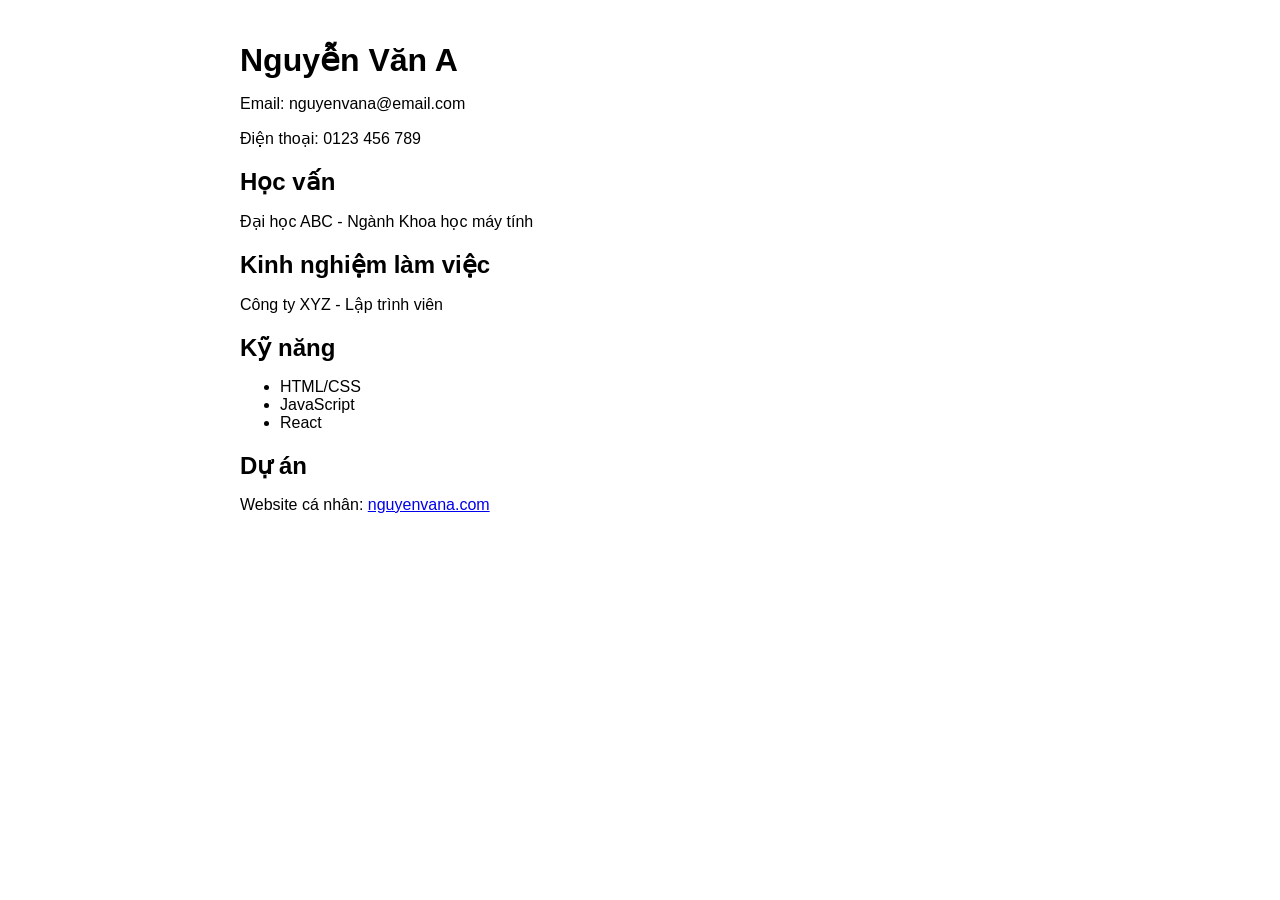
==== index.html @ 30af90f2 "Rename CV.html to index.html" ====
<!DOCTYPE html>
<html lang="en">
<head>
    <meta charset="UTF-8">
    <meta name="viewport" content="width=device-width, initial-scale=1.0">
    <title>My Personal CV</title>
    <style>
        /* Định dạng CSS cho CV */
        body {
            font-family: Arial, sans-serif;
            margin: 0;
            padding: 0;
        }
        .container {
            max-width: 800px;
            margin: 0 auto;
            padding: 20px;
        }
        h1, h2, p {
            margin-bottom: 10px;
        }
        /* Thêm các phần thông tin cá nhân, học vấn, kinh nghiệm làm việc, kỹ năng, và dự án */
    </style>
</head>
<body>
    <div class="container">
        <h1>Nguyễn Văn A</h1>
        <p>Email: nguyenvana@email.com</p>
        <p>Điện thoại: 0123 456 789</p>
        <h2>Học vấn</h2>
        <p>Đại học ABC - Ngành Khoa học máy tính</p>
        <h2>Kinh nghiệm làm việc</h2>
        <p>Công ty XYZ - Lập trình viên</p>
        <h2>Kỹ năng</h2>
        <ul>
            <li>HTML/CSS</li>
            <li>JavaScript</li>
            <li>React</li>
        </ul>
        <h2>Dự án</h2>
        <p>Website cá nhân: <a href="https://nguyenvana.com">nguyenvana.com</a></p>
    </div>
</body>
</html>
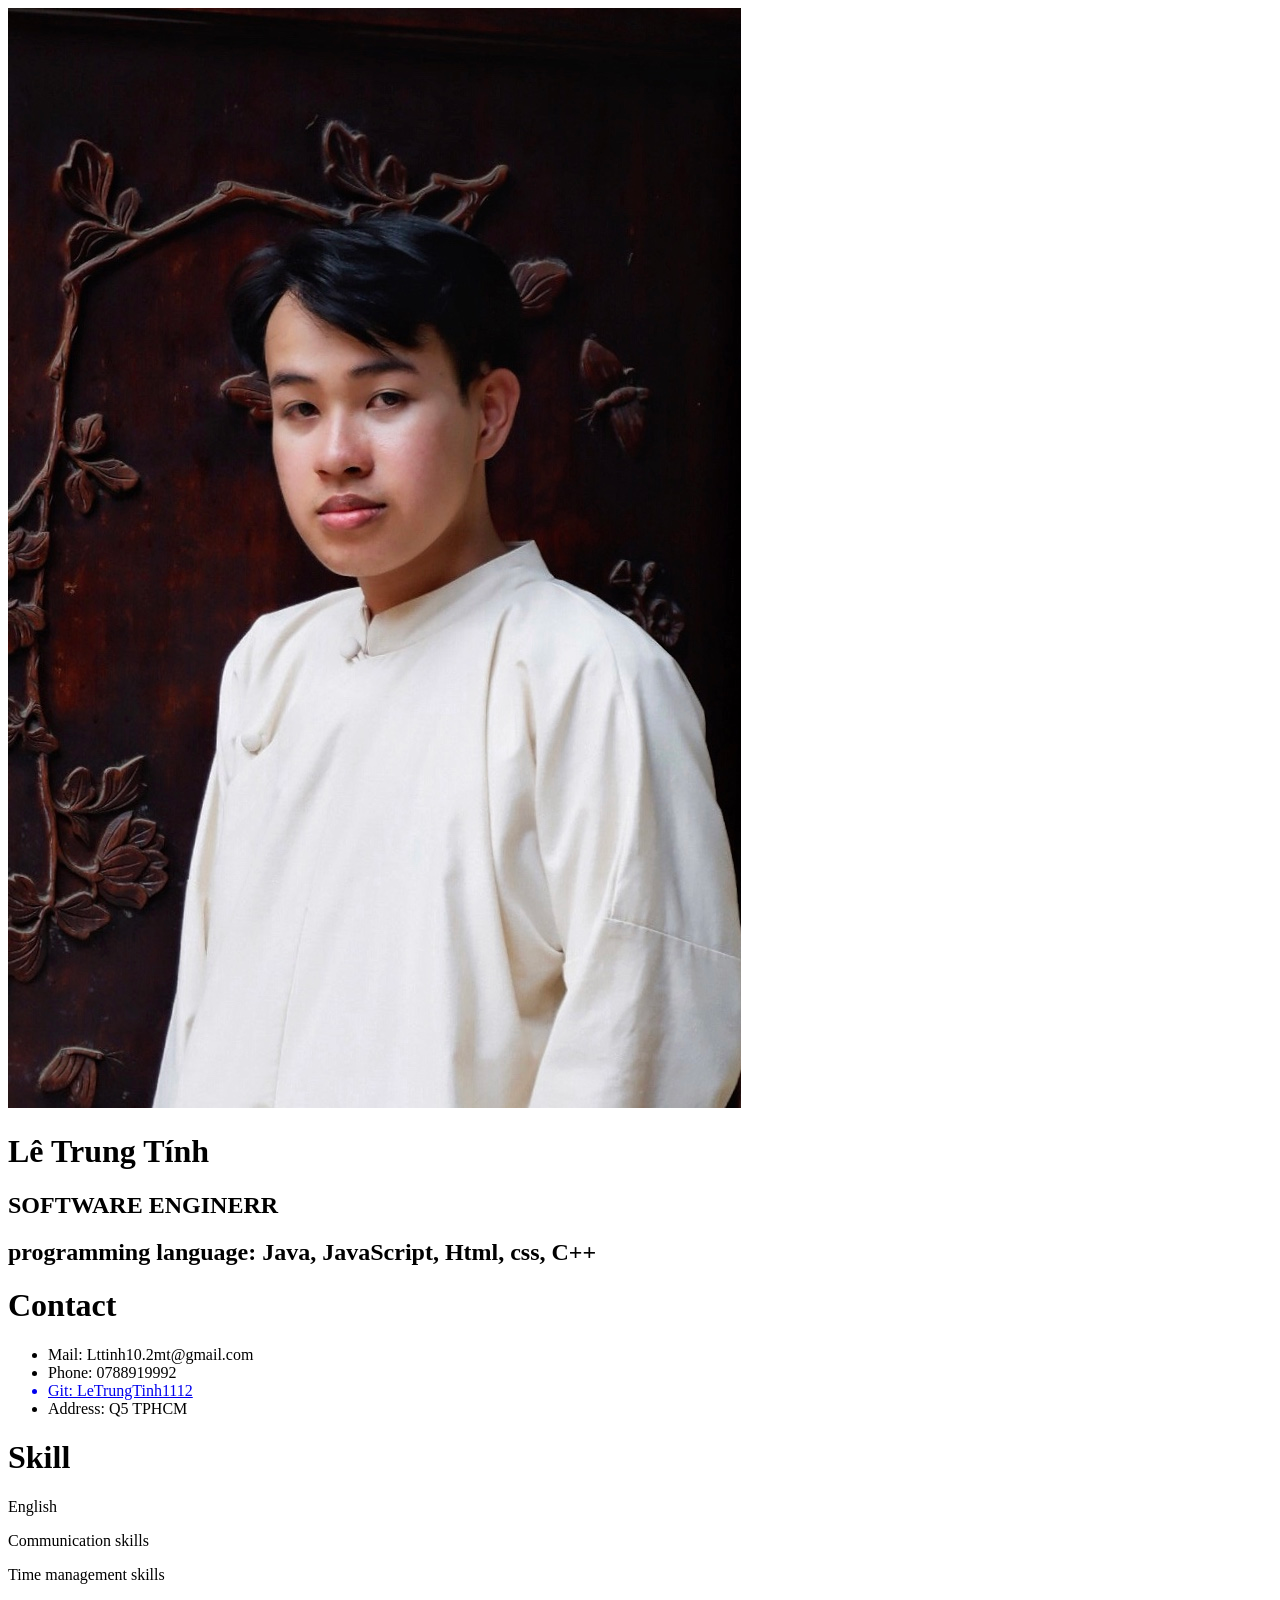
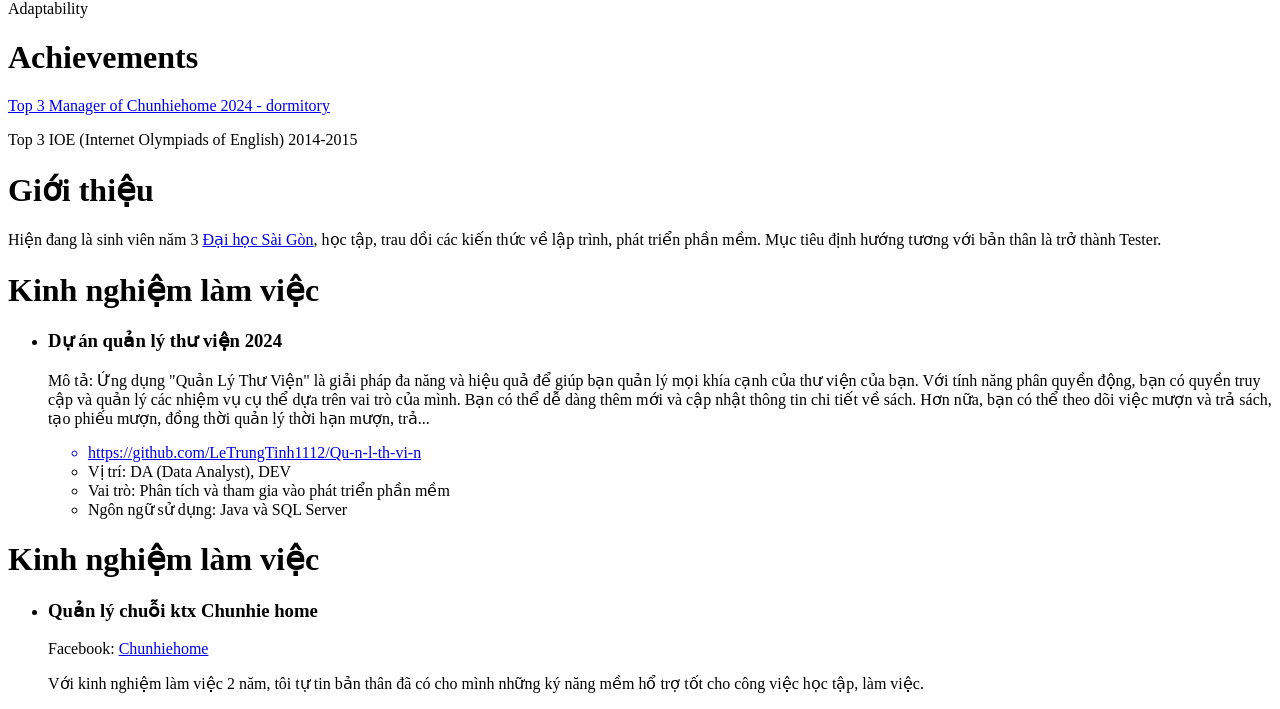
==== commit 6ceed7bd: "final" ====
--- a/index.html
+++ b/index.html
@@ -3,42 +3,123 @@
 <head>
     <meta charset="UTF-8">
     <meta name="viewport" content="width=device-width, initial-scale=1.0">
+    <link rel="stylesheet" href="css/cv.css">
     <title>My Personal CV</title>
-    <style>
-        /* Định dạng CSS cho CV */
-        body {
-            font-family: Arial, sans-serif;
-            margin: 0;
-            padding: 0;
-        }
-        .container {
-            max-width: 800px;
-            margin: 0 auto;
-            padding: 20px;
-        }
-        h1, h2, p {
-            margin-bottom: 10px;
-        }
-        /* Thêm các phần thông tin cá nhân, học vấn, kinh nghiệm làm việc, kỹ năng, và dự án */
-    </style>
 </head>
 <body>
+    <header>
+        <div class="img-container">
+            <img src="ẢnhCv.jpg" alt="" class="img avatar" />
+        </div>
+        <div class="title-container">
+            <h1>Lê Trung Tính</h1>
+            <h2>SOFTWARE ENGINERR</h2>
+            <h2>programming language: Java, JavaScript, Html, css, C++</h2>
+        </div>
+    </header>
+
     <div class="container">
-        <h1>Nguyễn Văn A</h1>
-        <p>Email: nguyenvana@email.com</p>
-        <p>Điện thoại: 0123 456 789</p>
-        <h2>Học vấn</h2>
-        <p>Đại học ABC - Ngành Khoa học máy tính</p>
-        <h2>Kinh nghiệm làm việc</h2>
-        <p>Công ty XYZ - Lập trình viên</p>
-        <h2>Kỹ năng</h2>
-        <ul>
-            <li>HTML/CSS</li>
-            <li>JavaScript</li>
-            <li>React</li>
-        </ul>
-        <h2>Dự án</h2>
-        <p>Website cá nhân: <a href="https://nguyenvana.com">nguyenvana.com</a></p>
+        <div class="sider">
+            <div class="sider-content">
+                <h1 class="tag-fill">Contact</h1>
+                <div class="tag-content">
+                    <ul>
+                        <li>Mail: Lttinh10.2mt@gmail.com</li>
+                        <li>Phone: 0788919992</li>
+                        <a href = "https://github.com/LeTrungTinh1112"><li>Git: LeTrungTinh1112</li></a>
+                        <li>Address: Q5 TPHCM</li>
+                    </ul>
+                </div>
+            </div>
+            <div class="sider-content">
+                <h1 class="tag-fill">Skill</h1>
+                <div class="tag-content progress-container">
+                    <p class="progress-title">English</p>
+                    <div class="progress-wrap">
+                        <div class="progress" style="width: 55%"></div>
+                    </div>
+                </div>
+                <div class="tag-content progress-container">
+                    <p class="progress-title">Communication skills</p>
+                    <div class="progress-wrap">
+                        <div class="progress" style="width: 80%"></div>
+                    </div>
+                </div>
+                <div class="tag-content progress-container">
+                    <p class="progress-title">Time management skills</p>
+                    <div class="progress-wrap">
+                        <div class="progress" style="width: 70%"></div>
+                    </div>
+                </div>
+                <div class="tag-content progress-container">
+                    <p class="progress-title">Adaptability</p>
+                    <div class="progress-wrap">
+                        <div class="progress" style="width: 80%"></div>
+                    </div>
+                </div>
+            </div>
+            <div class="sider-content">
+                <h1 class="tag-fill">Achievements</h1>
+                <div class="tag-content">
+                    <a href="https://www.facebook.com/chunhie.home?mibextid=LQQJ4d">Top 3 Manager of Chunhiehome 2024 - dormitory </p></a>
+                    <p>Top 3 IOE (Internet Olympiads of English) 2014-2015  </p>
+                </div>
+            </div>
+        </div>
+        <div class="content">
+            <div>
+                <h1 class="tag">Giới thiệu</h1>
+                <p class="text-content">
+                    Hiện đang là sinh viên năm 3 <a href = "https://www.sgu.edu.vn/">Đại học Sài Gòn</a>, học tập, trau dồi các kiến thức về lập trình, phát triển phần mềm.
+                    Mục tiêu định hướng tương với bản thân là trở thành Tester.
+                </p>
+            </div>
+            <div class="description-content">
+                <h1 class="tag">Kinh nghiệm làm việc</h1>
+                <ul>
+                    <li>
+                        <h3>Dự án quản lý thư viện 2024</h3>
+                        <p class="text-content">
+                            Mô tả: Ứng dụng "Quản Lý Thư Viện" là giải pháp đa năng và hiệu quả để 
+                            giúp bạn quản lý mọi khía cạnh của thư viện của bạn. Với tính năng phân 
+                            quyền động, bạn có quyền truy cập và quản lý các nhiệm vụ cụ thể dựa 
+                            trên vai trò của mình.
+                            Bạn có thể dễ dàng thêm mới và cập nhật thông tin chi tiết về sách. 
+                            Hơn nữa, bạn có thể theo dõi việc mượn và trả sách, tạo phiếu mượn, đồng 
+                            thời quản lý thời hạn mượn, trả...
+                        </p>
+                        <ul>
+                            <a href = "https://github.com/LeTrungTinh1112/Qu-n-l-th-vi-n"><li>
+                                https://github.com/LeTrungTinh1112/Qu-n-l-th-vi-n
+                            </li></a>
+                            <li>
+                            Vị trí: DA (Data Analyst), DEV
+                            </li>
+                            <li>
+                            Vai trò: Phân tích và tham gia vào phát triển phần mềm
+                            </li>
+                            <li>
+                            Ngôn ngữ sử dụng: Java và SQL Server
+                            </li>
+                        </ul>
+                    </li>
+                </ul>
+            </div>
+            <div class="description-content">
+                <h1 class="tag">Kinh nghiệm làm việc</h1>
+                <ul>
+                    <li>
+                        <h3>Quản lý chuỗi ktx Chunhie home</h3>
+                        <p class="text-content">
+                            Facebook: <a href = "https://www.facebook.com/chunhie.home?mibextid=LQQJ4d">Chunhiehome</a>
+                            <p></p>
+                            Với kinh nghiệm làm việc 2 năm, tôi tự tin bản thân đã có cho mình những ký năng mềm
+                            hổ trợ tốt cho công việc học tập, làm việc.
+                        </p>
+                    </li>
+                </ul>
+            </div>
+        </div>
     </div>
 </body>
 </html>
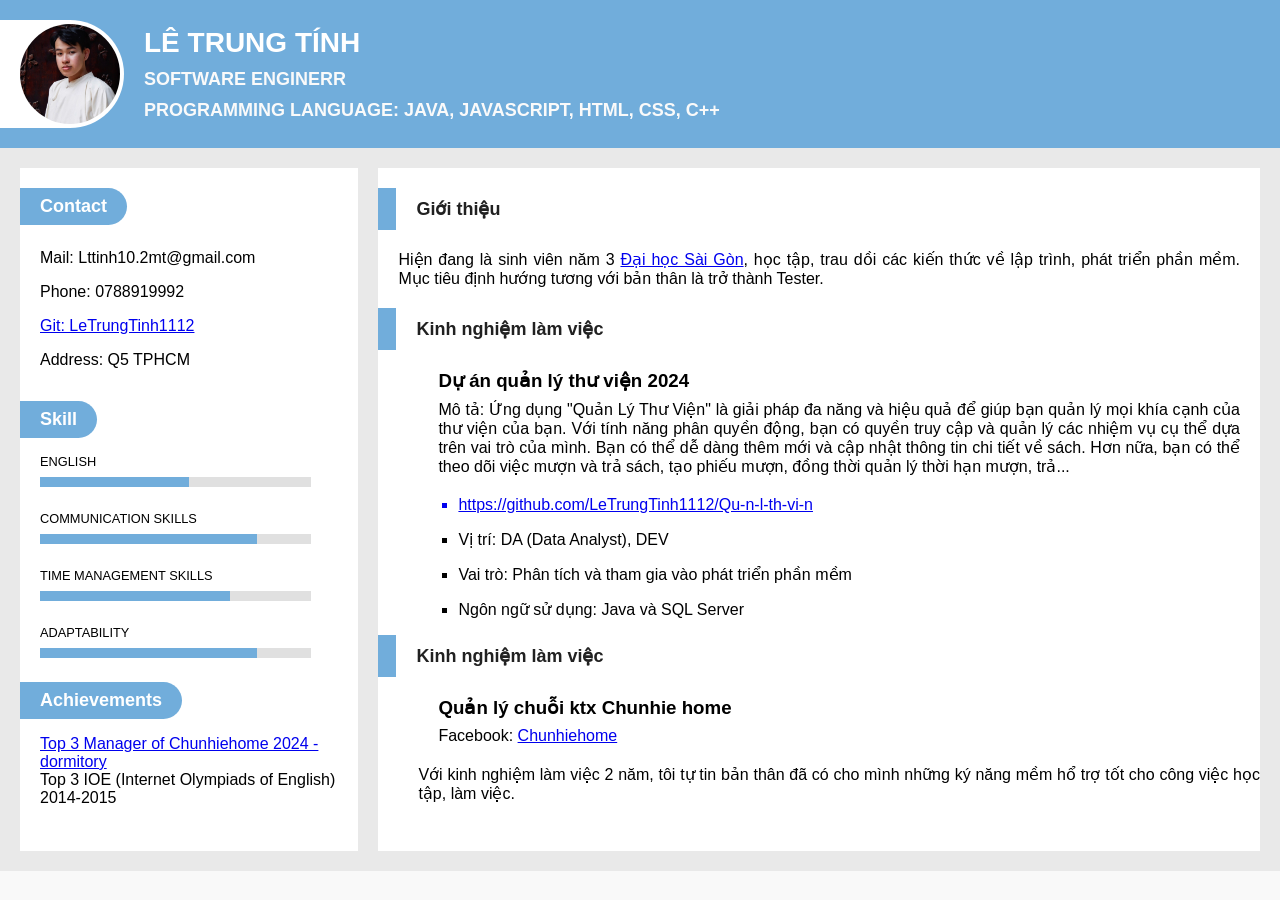
==== commit 8a568ae6: "Update index.html" ====
--- a/index.html
+++ b/index.html
@@ -3,7 +3,7 @@
 <head>
     <meta charset="UTF-8">
     <meta name="viewport" content="width=device-width, initial-scale=1.0">
-    <link rel="stylesheet" href="css/cv.css">
+    <link rel="stylesheet" href="style.css">
     <title>My Personal CV</title>
 </head>
 <body>
--- a/style.css
+++ b/style.css
@@ -0,0 +1,192 @@
+body{
+    margin: 0;
+    background-color: #f9f9f9;
+  }
+  
+  *{
+    font-family: Arial, Helvetica, sans-serif;
+    margin: 0;
+  }
+  
+  header {
+    padding: 20px 0;
+    background-color: #71addb;
+    display: flex;
+  }
+  /* 
+  p{
+    padding: 0 10px;
+    margin-bottom: 20px;
+    text-align: justify;
+  } */
+  
+  .text-content{
+    padding: 0 20px;
+    margin-bottom: 20px;
+    text-align: justify;
+  }
+  
+  .img-container {
+    background-color: white;
+    padding: 4px;
+    padding-left: 20px;
+    display: flex;
+    justify-content: center;
+    align-items: center;
+    border-top-right-radius: 100px;
+    border-bottom-right-radius: 100px;
+  }
+  
+  .title-container{
+    padding: 0 20px;
+    display: flex;
+    justify-content: center;
+    flex-direction: column;
+  }
+  
+  .title-container h1, .title-container h2{
+    color: white;
+    font-size: 28px;
+    text-transform: uppercase;
+    font-weight: 600;
+  }
+  
+  .title-container h2{
+    font-size: 18px;
+    
+    color: #fafafa;
+    margin-top: 10px;
+  }
+  
+  .img, .avatar{
+    width: 100px;
+    height: 100px;
+    object-fit: cover;
+    border-radius: 100px;
+  }
+  
+  .container{
+    padding: 20px;
+    background-color: #e9e9e9;
+    display: flex;
+  
+  }
+  
+  .sider, .content{
+     background-color: white;
+      padding: 20px 0;
+      width: 100%;
+  }
+  
+  .sider {
+    width: calc(40% - 20px);
+    margin-right: 20px;
+  }
+  
+  .content {
+    flex-grow: 1;
+  }
+  
+  .tag-fill{
+    background-color: #71addb;
+    padding: 8px 20px;
+    color: white;
+    font-size: 18px;
+    display: inline-block;
+    border-top-right-radius: 100px;
+    border-bottom-right-radius: 100px;
+  }
+  
+  .tag-content {
+    padding-left: 20px;
+    margin-top: 16px;
+    margin-bottom: 24px;
+  }
+  
+  .tag-content ul {
+    margin: 0;
+    padding: 0;
+  }
+  
+  .tag-content ul li {
+    list-style-type: none;
+    padding: 8px 0
+  }
+  
+  .progress-container {
+    width: 80%;
+  }
+  
+  .progress-title{
+    text-transform: uppercase;
+    font-size: 0.8rem;
+    margin: 0;
+    padding: 0;
+  }
+  
+  .progress-wrap{
+    width: 100%;
+    height: 10px;
+    background-color: #e0e0e0;
+    margin-top: 8px;
+    margin-bottom: 16px;
+  }
+  
+  .progress{
+    width: 50%;
+    height: 10px;
+    background-color: #71addb;
+  }
+  
+  .tag{
+    font-size: 18px;
+    color: #212121;
+    padding: 10px 20px;
+    border-left: 18px solid #71addb;
+    margin-bottom: 20px;
+  }
+  
+  .tabbar-title{
+    display: flex;
+    justify-content: space-between;
+    
+  }
+  
+  .tabbar-title .text-content {
+    font-weight: 600;
+    color: #71addb;
+  }
+  
+  .content ul {
+    padding: 0;
+  }
+  
+  .content ul li {
+    list-style-type: none;
+  }
+  
+  .text-date {
+    padding: 0 20px;
+    color: #16a085;
+    font-style: italic;
+  }
+  
+  .description-content h3{
+    padding: 0 20px;
+    margin-bottom: 8px;
+  }
+  
+  .description-content ul {
+    padding-left: 40px ;
+  }
+  
+  .description-content ul li{
+    text-align: justify;
+    list-style-type: none
+  }
+  
+  .description-content ul li ul li{
+    text-align: justify;
+    list-style-type: square;
+    margin-bottom: 16px;
+  }
